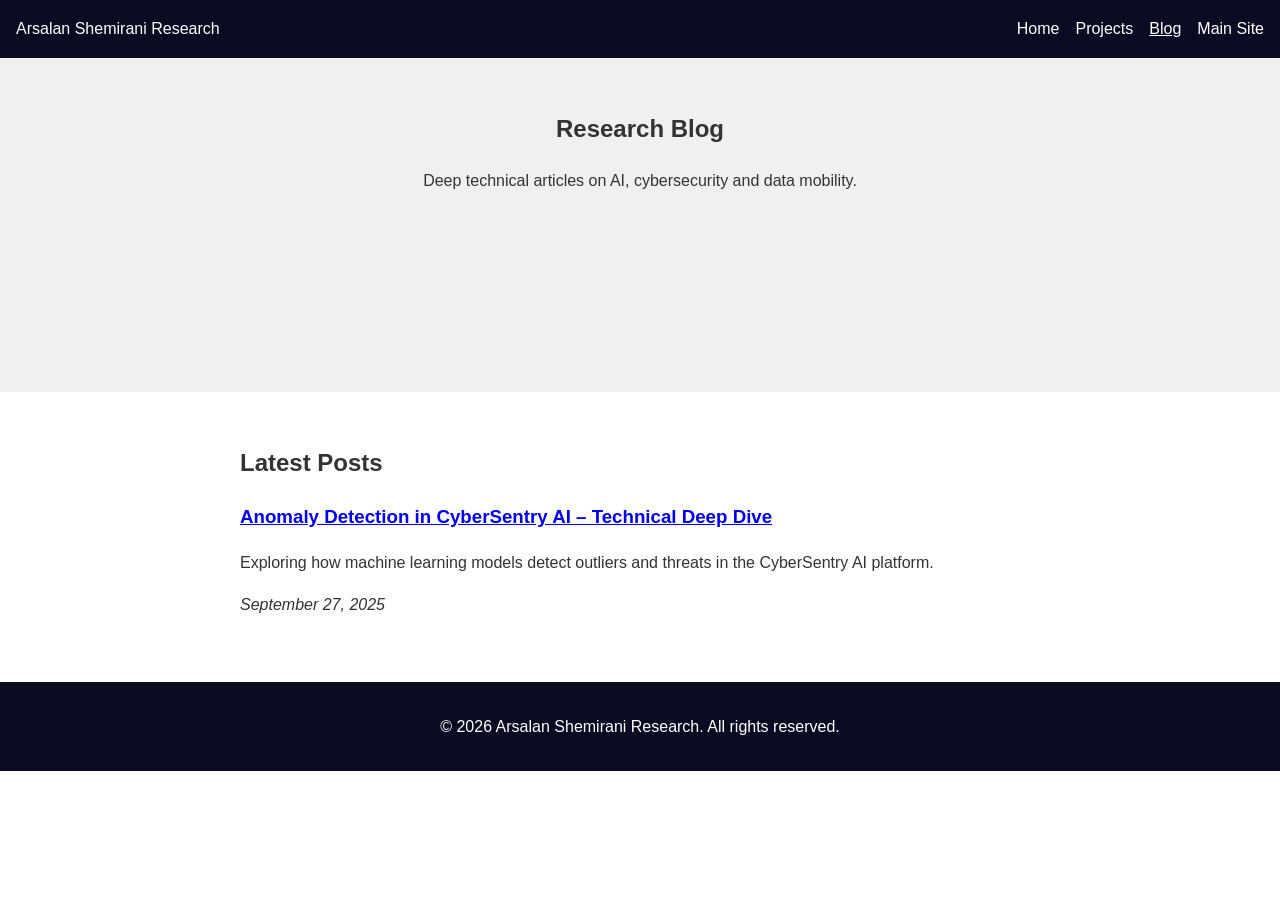
==== blog.html @ d1b1ba8f "Updated new site with new design and SEO files" ====
<!DOCTYPE html>
<html lang="en">
<head>
  <meta charset="UTF-8">
  <meta name="viewport" content="width=device-width, initial-scale=1.0">
  <title>Research Blog – Arsalan Shemirani</title>
  <meta name="description" content="Technical blog posts by Arsalan Shemirani on AI, cybersecurity, machine learning and data mobility.">
  <meta name="keywords" content="AI blog, cybersecurity research blog, machine learning insights, Data Mobility blog, Arsalan Shemirani">
  <link rel="canonical" href="https://arsalanshemirani.github.io/blog.html">
  <meta property="og:type" content="article">
  <meta property="og:title" content="Research Blog – Arsalan Shemirani">
  <meta property="og:description" content="Insights and tutorials on building AI-powered cybersecurity and data mobility solutions.">
  <meta property="og:url" content="https://arsalanshemirani.github.io/blog.html">
  <script type="application/ld+json">
  {
    "@context": "https://schema.org",
    "@type": "Blog",
    "name": "Research Blog – Arsalan Shemirani",
    "url": "https://arsalanshemirani.github.io/blog.html",
    "description": "Technical blog posts on AI, cybersecurity and data mobility."
  }
  </script>
  <link rel="stylesheet" href="style.css">
</head>
<body>
  <header>
    <nav>
      <div class="logo">Arsalan&nbsp;Shemirani Research</div>
      <ul>
        <li><a href="index.html">Home</a></li>
        <li><a href="projects.html">Projects</a></li>
        <li><a href="blog.html" class="active">Blog</a></li>
        <li><a href="https://arsalanshemirani.com/" target="_blank" rel="noopener">Main Site</a></li>
      </ul>
    </nav>
  </header>
  <section class="hero" style="height: 30vh;">
    <h1>Research Blog</h1>
    <p>Deep technical articles on AI, cybersecurity and data mobility.</p>
  </section>
  <section class="section">
    <div class="container">
      <h2>Latest Posts</h2>
      <ul class="posts-list">
        <li>
          <h3><a href="blog/anomaly-detection-cybersentry.html">Anomaly Detection in CyberSentry&nbsp;AI – Technical Deep Dive</a></h3>
          <p>Exploring how machine learning models detect outliers and threats in the CyberSentry AI platform.</p>
          <p><em>September 27, 2025</em></p>
        </li>
        <!-- Additional posts will appear here -->
      </ul>
    </div>
  </section>
  <footer>
    <p>&copy; <script>document.write(new Date().getFullYear());</script> Arsalan Shemirani Research. All rights reserved.</p>
  </footer>
</body>
</html>
---- style.css ----
body {
  font-family: Arial, sans-serif;
  margin: 0;
  padding: 0;
  line-height: 1.6;
  color: #333;
}

header {
  background-color: #0a0a23;
  color: #ffffff;
}

nav {
  display: flex;
  justify-content: space-between;
  align-items: center;
  padding: 1rem;
}

nav ul {
  list-style: none;
  display: flex;
  gap: 1rem;
  margin: 0;
  padding: 0;
}

nav a {
  color: #ffffff;
  text-decoration: none;
}

nav a.active {
  text-decoration: underline;
}

.hero {
  background-color: #f0f0f0;
  padding: 2rem 1rem;
  text-align: center;
}

.section {
  padding: 2rem 1rem;
}

.section.dark {
  background-color: #f9f9f9;
}

.container {
  max-width: 800px;
  margin: 0 auto;
}

footer {
  text-align: center;
  padding: 1rem;
  background-color: #0a0a23;
  color: #ffffff;
}

.posts-list {
  list-style: none;
  margin: 0;
  padding: 0;
}

.posts-list li {
  margin-bottom: 2rem;
}
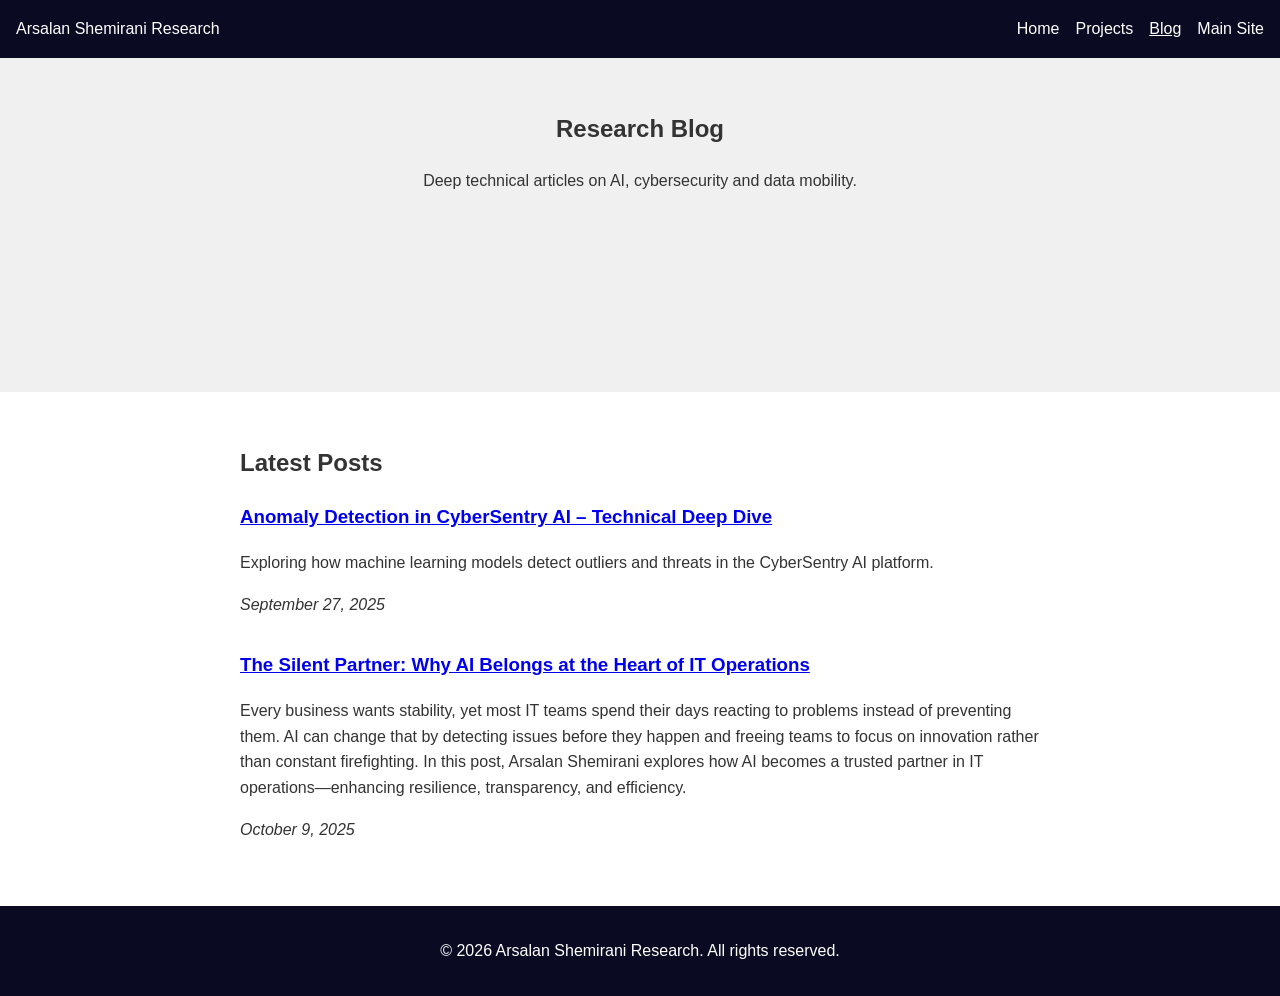
==== commit d007906b: "Updated blog.html with new post and SEO improvements" ====
--- a/blog.html
+++ b/blog.html
@@ -47,6 +47,11 @@
           <p>Exploring how machine learning models detect outliers and threats in the CyberSentry AI platform.</p>
           <p><em>September 27, 2025</em></p>
         </li>
+        <li>
+          <h3><a href="blog/ai-in-it-operations.html">The Silent Partner: Why AI Belongs at the Heart of IT Operations</a></h3>
+          <p>Every business wants stability, yet most IT teams spend their days reacting to problems instead of preventing them. AI can change that by detecting issues before they happen and freeing teams to focus on innovation rather than constant firefighting. In this post, Arsalan Shemirani explores how AI becomes a trusted partner in IT operations—enhancing resilience, transparency, and efficiency.</p>
+          <p><em>October 9, 2025</em></p>
+        </li>
         <!-- Additional posts will appear here -->
       </ul>
     </div>
